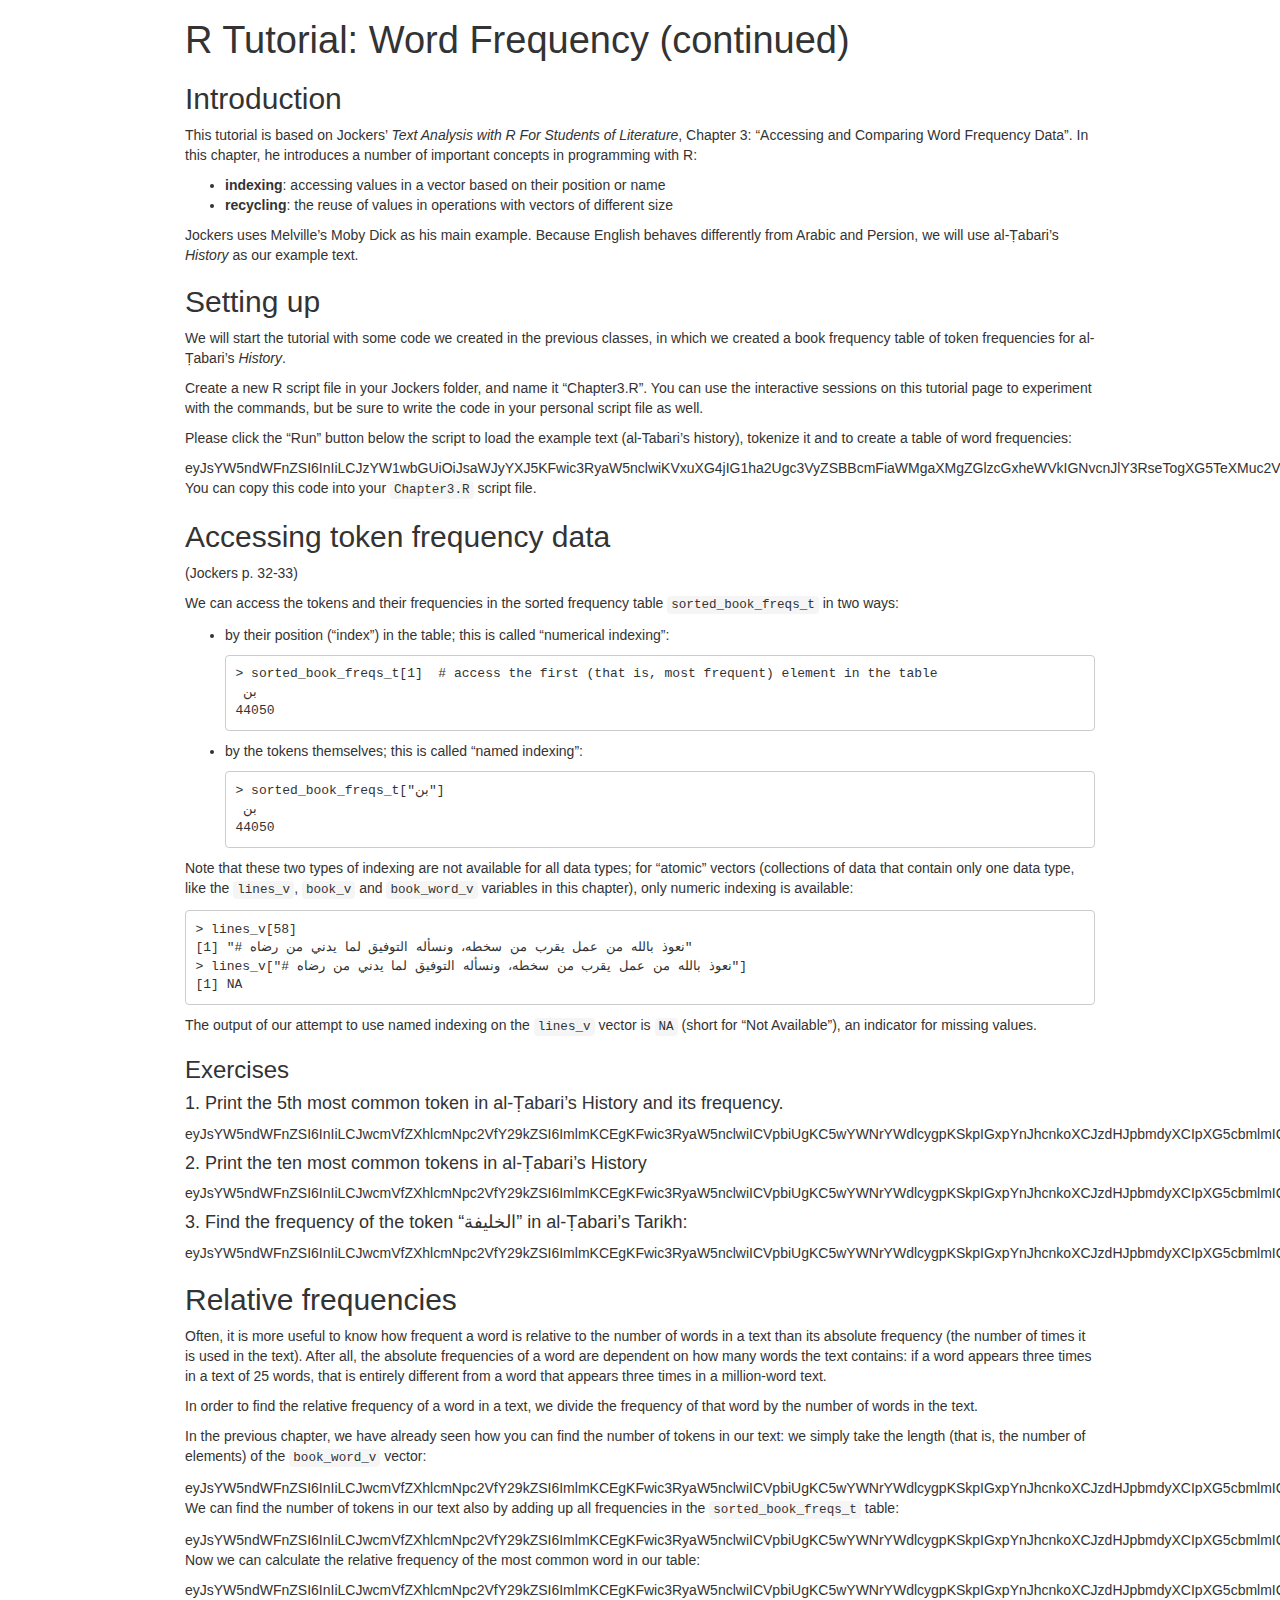
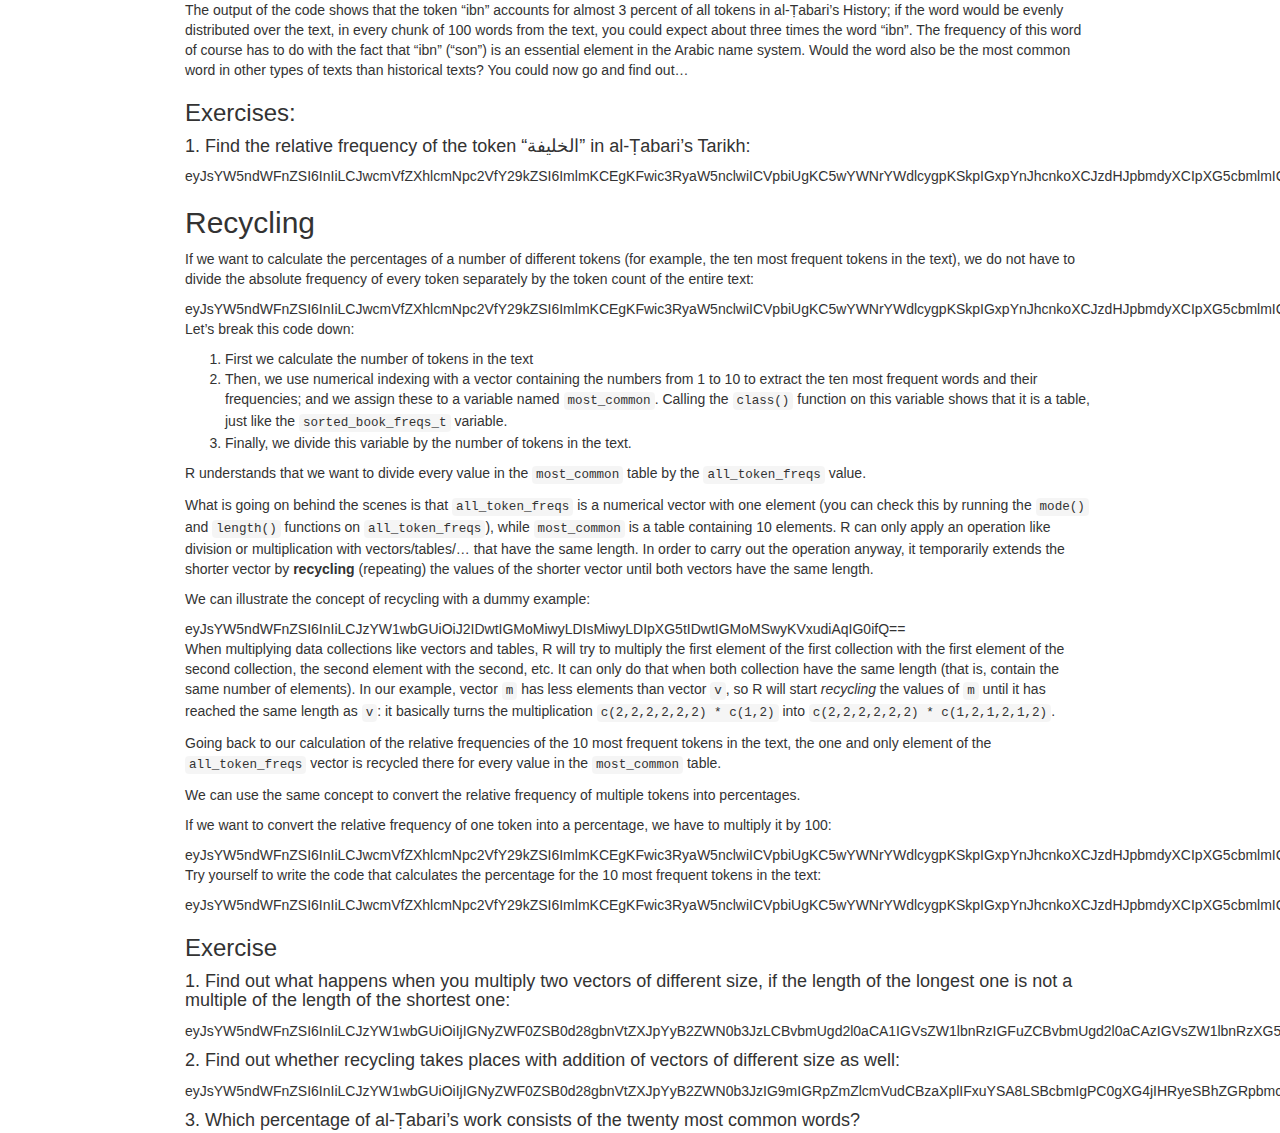
==== 3_Word_Frequencies.html @ c73b4a5f "Add chapter 3" ====
<!DOCTYPE html>

<html>

<head>

<meta charset="utf-8" />
<meta name="generator" content="pandoc" />
<meta http-equiv="X-UA-Compatible" content="IE=EDGE" />




<title>R Tutorial: Word Frequency (continued)</title>

<script src="3_Word_Frequencies_files/jquery-1.11.3/jquery.min.js"></script>
<meta name="viewport" content="width=device-width, initial-scale=1" />
<link href="3_Word_Frequencies_files/bootstrap-3.3.5/css/bootstrap.min.css" rel="stylesheet" />
<script src="3_Word_Frequencies_files/bootstrap-3.3.5/js/bootstrap.min.js"></script>
<script src="3_Word_Frequencies_files/bootstrap-3.3.5/shim/html5shiv.min.js"></script>
<script src="3_Word_Frequencies_files/bootstrap-3.3.5/shim/respond.min.js"></script>
<style>h1 {font-size: 34px;}
       h1.title {font-size: 38px;}
       h2 {font-size: 30px;}
       h3 {font-size: 24px;}
       h4 {font-size: 18px;}
       h5 {font-size: 16px;}
       h6 {font-size: 12px;}
       code {color: inherit; background-color: rgba(0, 0, 0, 0.04);}
       pre:not([class]) { background-color: white }</style>
<script src="3_Word_Frequencies_files/navigation-1.1/tabsets.js"></script>
<link href="3_Word_Frequencies_files/highlightjs-9.12.0/default.css" rel="stylesheet" />
<script src="3_Word_Frequencies_files/highlightjs-9.12.0/highlight.js"></script>

<style type="text/css">
  code{white-space: pre-wrap;}
  span.smallcaps{font-variant: small-caps;}
  span.underline{text-decoration: underline;}
  div.column{display: inline-block; vertical-align: top; width: 50%;}
  div.hanging-indent{margin-left: 1.5em; text-indent: -1.5em;}
  ul.task-list{list-style: none;}
    </style>

<style type="text/css">code{white-space: pre;}</style>
<script type="text/javascript">
if (window.hljs) {
  hljs.configure({languages: []});
  hljs.initHighlightingOnLoad();
  if (document.readyState && document.readyState === "complete") {
    window.setTimeout(function() { hljs.initHighlighting(); }, 0);
  }
}
</script>








<style type = "text/css">
.main-container {
  max-width: 940px;
  margin-left: auto;
  margin-right: auto;
}
img {
  max-width:100%;
}
.tabbed-pane {
  padding-top: 12px;
}
.html-widget {
  margin-bottom: 20px;
}
button.code-folding-btn:focus {
  outline: none;
}
summary {
  display: list-item;
}
pre code {
  padding: 0;
}
</style>



<!-- tabsets -->

<style type="text/css">
.tabset-dropdown > .nav-tabs {
  display: inline-table;
  max-height: 500px;
  min-height: 44px;
  overflow-y: auto;
  border: 1px solid #ddd;
  border-radius: 4px;
}

.tabset-dropdown > .nav-tabs > li.active:before {
  content: "";
  font-family: 'Glyphicons Halflings';
  display: inline-block;
  padding: 10px;
  border-right: 1px solid #ddd;
}

.tabset-dropdown > .nav-tabs.nav-tabs-open > li.active:before {
  content: "&#xe258;";
  border: none;
}

.tabset-dropdown > .nav-tabs.nav-tabs-open:before {
  content: "";
  font-family: 'Glyphicons Halflings';
  display: inline-block;
  padding: 10px;
  border-right: 1px solid #ddd;
}

.tabset-dropdown > .nav-tabs > li.active {
  display: block;
}

.tabset-dropdown > .nav-tabs > li > a,
.tabset-dropdown > .nav-tabs > li > a:focus,
.tabset-dropdown > .nav-tabs > li > a:hover {
  border: none;
  display: inline-block;
  border-radius: 4px;
  background-color: transparent;
}

.tabset-dropdown > .nav-tabs.nav-tabs-open > li {
  display: block;
  float: none;
}

.tabset-dropdown > .nav-tabs > li {
  display: none;
}
</style>

<!-- code folding -->




</head>

<body>


<div class="container-fluid main-container">




<div id="header">



<h1 class="title toc-ignore">R Tutorial: Word Frequency (continued)</h1>

</div>


<script src="https://cdn.datacamp.com/datacamp-light-latest.min.js"></script>
<div id="introduction" class="section level2">
<h2>Introduction</h2>
<p>This tutorial is based on Jockers’ <em>Text Analysis with R For Students of Literature</em>, Chapter 3: “Accessing and Comparing Word Frequency Data”. In this chapter, he introduces a number of important concepts in programming with R:</p>
<ul>
<li><strong>indexing</strong>: accessing values in a vector based on their position or name</li>
<li><strong>recycling</strong>: the reuse of values in operations with vectors of different size</li>
</ul>
<p>Jockers uses Melville’s Moby Dick as his main example. Because English behaves differently from Arabic and Persion, we will use al-Ṭabari’s <em>History</em> as our example text.</p>
</div>
<div id="setting-up" class="section level2">
<h2>Setting up</h2>
<p>We will start the tutorial with some code we created in the previous classes, in which we created a book frequency table of token frequencies for al-Ṭabari’s <em>History</em>.</p>
<p>Create a new R script file in your Jockers folder, and name it “Chapter3.R”. You can use the interactive sessions on this tutorial page to experiment with the commands, but be sure to write the code in your personal script file as well.</p>
<p>Please click the “Run” button below the script to load the example text (al-Tabari’s history), tokenize it and to create a table of word frequencies:</p>
<div data-datacamp-exercise="" data-height="300" data-encoded="true">
[base64]
</div>
<p>You can copy this code into your <code>Chapter3.R</code> script file.</p>
</div>
<div id="accessing-token-frequency-data" class="section level2">
<h2>Accessing token frequency data</h2>
<p>(Jockers p. 32-33)</p>
<p>We can access the tokens and their frequencies in the sorted frequency table <code>sorted_book_freqs_t</code> in two ways:</p>
<ul>
<li><p>by their position (“index”) in the table; this is called “numerical indexing”:</p>
<pre><code>&gt; sorted_book_freqs_t[1]  # access the first (that is, most frequent) element in the table
 بن 
44050 </code></pre></li>
<li><p>by the tokens themselves; this is called “named indexing”:</p>
<pre><code>&gt; sorted_book_freqs_t[&quot;بن&quot;]
 بن 
44050 </code></pre></li>
</ul>
<p>Note that these two types of indexing are not available for all data types; for “atomic” vectors (collections of data that contain only one data type, like the <code>lines_v</code>, <code>book_v</code> and <code>book_word_v</code> variables in this chapter), only numeric indexing is available:</p>
<pre><code>&gt; lines_v[58]
[1] &quot;# نعوذ بالله من عمل يقرب من سخطه، ونسأله التوفيق لما يدني من رضاه&quot;
&gt; lines_v[&quot;# نعوذ بالله من عمل يقرب من سخطه، ونسأله التوفيق لما يدني من رضاه&quot;]
[1] NA</code></pre>
<p>The output of our attempt to use named indexing on the <code>lines_v</code> vector is <code>NA</code> (short for “Not Available”), an indicator for missing values.</p>
<div id="exercises" class="section level3">
<h3>Exercises</h3>
<div id="print-the-5th-most-common-token-in-al-ṭabaris-history-and-its-frequency." class="section level4">
<h4>1. Print the 5th most common token in al-Ṭabari’s History and its frequency.</h4>
<div data-datacamp-exercise="" data-height="300" data-encoded="true">
[base64]
</div>
</div>
<div id="print-the-ten-most-common-tokens-in-al-ṭabaris-history" class="section level4">
<h4>2. Print the ten most common tokens in al-Ṭabari’s History</h4>
<div data-datacamp-exercise="" data-height="300" data-encoded="true">
[base64]
</div>
</div>
<div id="find-the-frequency-of-the-token-الخليفة-in-al-ṭabaris-tarikh" class="section level4">
<h4>3. Find the frequency of the token “الخليفة” in al-Ṭabari’s Tarikh:</h4>
<div data-datacamp-exercise="" data-height="300" data-encoded="true">
[base64]
</div>
</div>
</div>
</div>
<div id="relative-frequencies" class="section level2">
<h2>Relative frequencies</h2>
<p>Often, it is more useful to know how frequent a word is relative to the number of words in a text than its absolute frequency (the number of times it is used in the text). After all, the absolute frequencies of a word are dependent on how many words the text contains: if a word appears three times in a text of 25 words, that is entirely different from a word that appears three times in a million-word text.</p>
<p>In order to find the relative frequency of a word in a text, we divide the frequency of that word by the number of words in the text.</p>
<p>In the previous chapter, we have already seen how you can find the number of tokens in our text: we simply take the length (that is, the number of elements) of the <code>book_word_v</code> vector:</p>
<div data-datacamp-exercise="" data-height="300" data-encoded="true">
[base64]
</div>
<p>We can find the number of tokens in our text also by adding up all frequencies in the <code>sorted_book_freqs_t</code> table:</p>
<div data-datacamp-exercise="" data-height="300" data-encoded="true">
[base64]
</div>
<p>Now we can calculate the relative frequency of the most common word in our table:</p>
<div data-datacamp-exercise="" data-height="300" data-encoded="true">
[base64]
</div>
<p>The output of the code shows that the token “ibn” accounts for almost 3 percent of all tokens in al-Ṭabari’s History; if the word would be evenly distributed over the text, in every chunk of 100 words from the text, you could expect about three times the word “ibn”. The frequency of this word of course has to do with the fact that “ibn” (“son”) is an essential element in the Arabic name system. Would the word also be the most common word in other types of texts than historical texts? You could now go and find out…</p>
<div id="exercises-1" class="section level3">
<h3>Exercises:</h3>
<div id="find-the-relative-frequency-of-the-token-الخليفة-in-al-ṭabaris-tarikh" class="section level4">
<h4>1. Find the relative frequency of the token “الخليفة” in al-Ṭabari’s Tarikh:</h4>
<div data-datacamp-exercise="" data-height="300" data-encoded="true">
[base64]
</div>
</div>
</div>
</div>
<div id="recycling" class="section level2">
<h2>Recycling</h2>
<p>If we want to calculate the percentages of a number of different tokens (for example, the ten most frequent tokens in the text), we do not have to divide the absolute frequency of every token separately by the token count of the entire text:</p>
<div data-datacamp-exercise="" data-height="300" data-encoded="true">
[base64]
</div>
<p>Let’s break this code down:</p>
<ol style="list-style-type: decimal">
<li>First we calculate the number of tokens in the text</li>
<li>Then, we use numerical indexing with a vector containing the numbers from 1 to 10 to extract the ten most frequent words and their frequencies; and we assign these to a variable named <code>most_common</code>. Calling the <code>class()</code> function on this variable shows that it is a table, just like the <code>sorted_book_freqs_t</code> variable.</li>
<li>Finally, we divide this variable by the number of tokens in the text.</li>
</ol>
<p>R understands that we want to divide every value in the <code>most_common</code> table by the <code>all_token_freqs</code> value.</p>
<p>What is going on behind the scenes is that <code>all_token_freqs</code> is a numerical vector with one element (you can check this by running the <code>mode()</code> and <code>length()</code> functions on <code>all_token_freqs</code>), while <code>most_common</code> is a table containing 10 elements. R can only apply an operation like division or multiplication with vectors/tables/… that have the same length. In order to carry out the operation anyway, it temporarily extends the shorter vector by <strong>recycling</strong> (repeating) the values of the shorter vector until both vectors have the same length.</p>
<p>We can illustrate the concept of recycling with a dummy example:</p>
<div data-datacamp-exercise="" data-height="300" data-encoded="true">
eyJsYW5ndWFnZSI6InIiLCJzYW1wbGUiOiJ2IDwtIGMoMiwyLDIsMiwyLDIpXG5tIDwtIGMoMSwyKVxudiAqIG0ifQ==
</div>
<p>When multiplying data collections like vectors and tables, R will try to multiply the first element of the first collection with the first element of the second collection, the second element with the second, etc. It can only do that when both collection have the same length (that is, contain the same number of elements). In our example, vector <code>m</code> has less elements than vector <code>v</code>, so R will start <em>recycling</em> the values of <code>m</code> until it has reached the same length as <code>v</code>: it basically turns the multiplication <code>c(2,2,2,2,2,2) * c(1,2)</code> into <code>c(2,2,2,2,2,2) * c(1,2,1,2,1,2)</code>.</p>
<p>Going back to our calculation of the relative frequencies of the 10 most frequent tokens in the text, the one and only element of the <code>all_token_freqs</code> vector is recycled there for every value in the <code>most_common</code> table.</p>
<p>We can use the same concept to convert the relative frequency of multiple tokens into percentages.</p>
<p>If we want to convert the relative frequency of one token into a percentage, we have to multiply it by 100:</p>
<div data-datacamp-exercise="" data-height="300" data-encoded="true">
[base64]
</div>
<p>Try yourself to write the code that calculates the percentage for the 10 most frequent tokens in the text:</p>
<div data-datacamp-exercise="" data-height="300" data-encoded="true">
[base64]
</div>
<div id="exercise" class="section level3">
<h3>Exercise</h3>
<div id="find-out-what-happens-when-you-multiply-two-vectors-of-different-size-if-the-length-of-the-longest-one-is-not-a-multiple-of-the-length-of-the-shortest-one" class="section level4">
<h4>1. Find out what happens when you multiply two vectors of different size, if the length of the longest one is not a multiple of the length of the shortest one:</h4>
<div data-datacamp-exercise="" data-height="300" data-encoded="true">
[base64]
</div>
</div>
<div id="find-out-whether-recycling-takes-places-with-addition-of-vectors-of-different-size-as-well" class="section level4">
<h4>2. Find out whether recycling takes places with addition of vectors of different size as well:</h4>
<div data-datacamp-exercise="" data-height="300" data-encoded="true">
eyJsYW5ndWFnZSI6InIiLCJzYW1wbGUiOiIjIGNyZWF0ZSB0d28gbnVtZXJpYyB2ZWN0b3JzIG9mIGRpZmZlcmVudCBzaXplIFxuYSA8LSBcbmIgPC0gXG4jIHRyeSBhZGRpbmcgdGhlbS4gV2hhdCBoYXBwZW5zPyJ9
</div>
</div>
<div id="which-percentage-of-al-ṭabaris-work-consists-of-the-twenty-most-common-words" class="section level4">
<h4>3. Which percentage of al-Ṭabari’s work consists of the twenty most common words?</h4>
<div data-datacamp-exercise="" data-height="300" data-encoded="true">
[base64]
</div>
</div>
</div>
</div>




</div>

<script>

// add bootstrap table styles to pandoc tables
function bootstrapStylePandocTables() {
  $('tr.odd').parent('tbody').parent('table').addClass('table table-condensed');
}
$(document).ready(function () {
  bootstrapStylePandocTables();
});


</script>

<!-- tabsets -->

<script>
$(document).ready(function () {
  window.buildTabsets("TOC");
});

$(document).ready(function () {
  $('.tabset-dropdown > .nav-tabs > li').click(function () {
    $(this).parent().toggleClass('nav-tabs-open');
  });
});
</script>

<!-- code folding -->


<!-- dynamically load mathjax for compatibility with self-contained -->
<script>
  (function () {
    var script = document.createElement("script");
    script.type = "text/javascript";
    script.src  = "https://mathjax.rstudio.com/latest/MathJax.js?config=TeX-AMS-MML_HTMLorMML";
    document.getElementsByTagName("head")[0].appendChild(script);
  })();
</script>

</body>
</html>
---- 3_Word_Frequencies_files/highlightjs-9.12.0/default.css ----
.hljs-literal {
  color: #990073;
}

.hljs-number {
  color: #099;
}

.hljs-comment {
  color: #998;
  font-style: italic;
}

.hljs-keyword {
  color: #900;
  font-weight: bold;
}

.hljs-string {
  color: #d14;
}
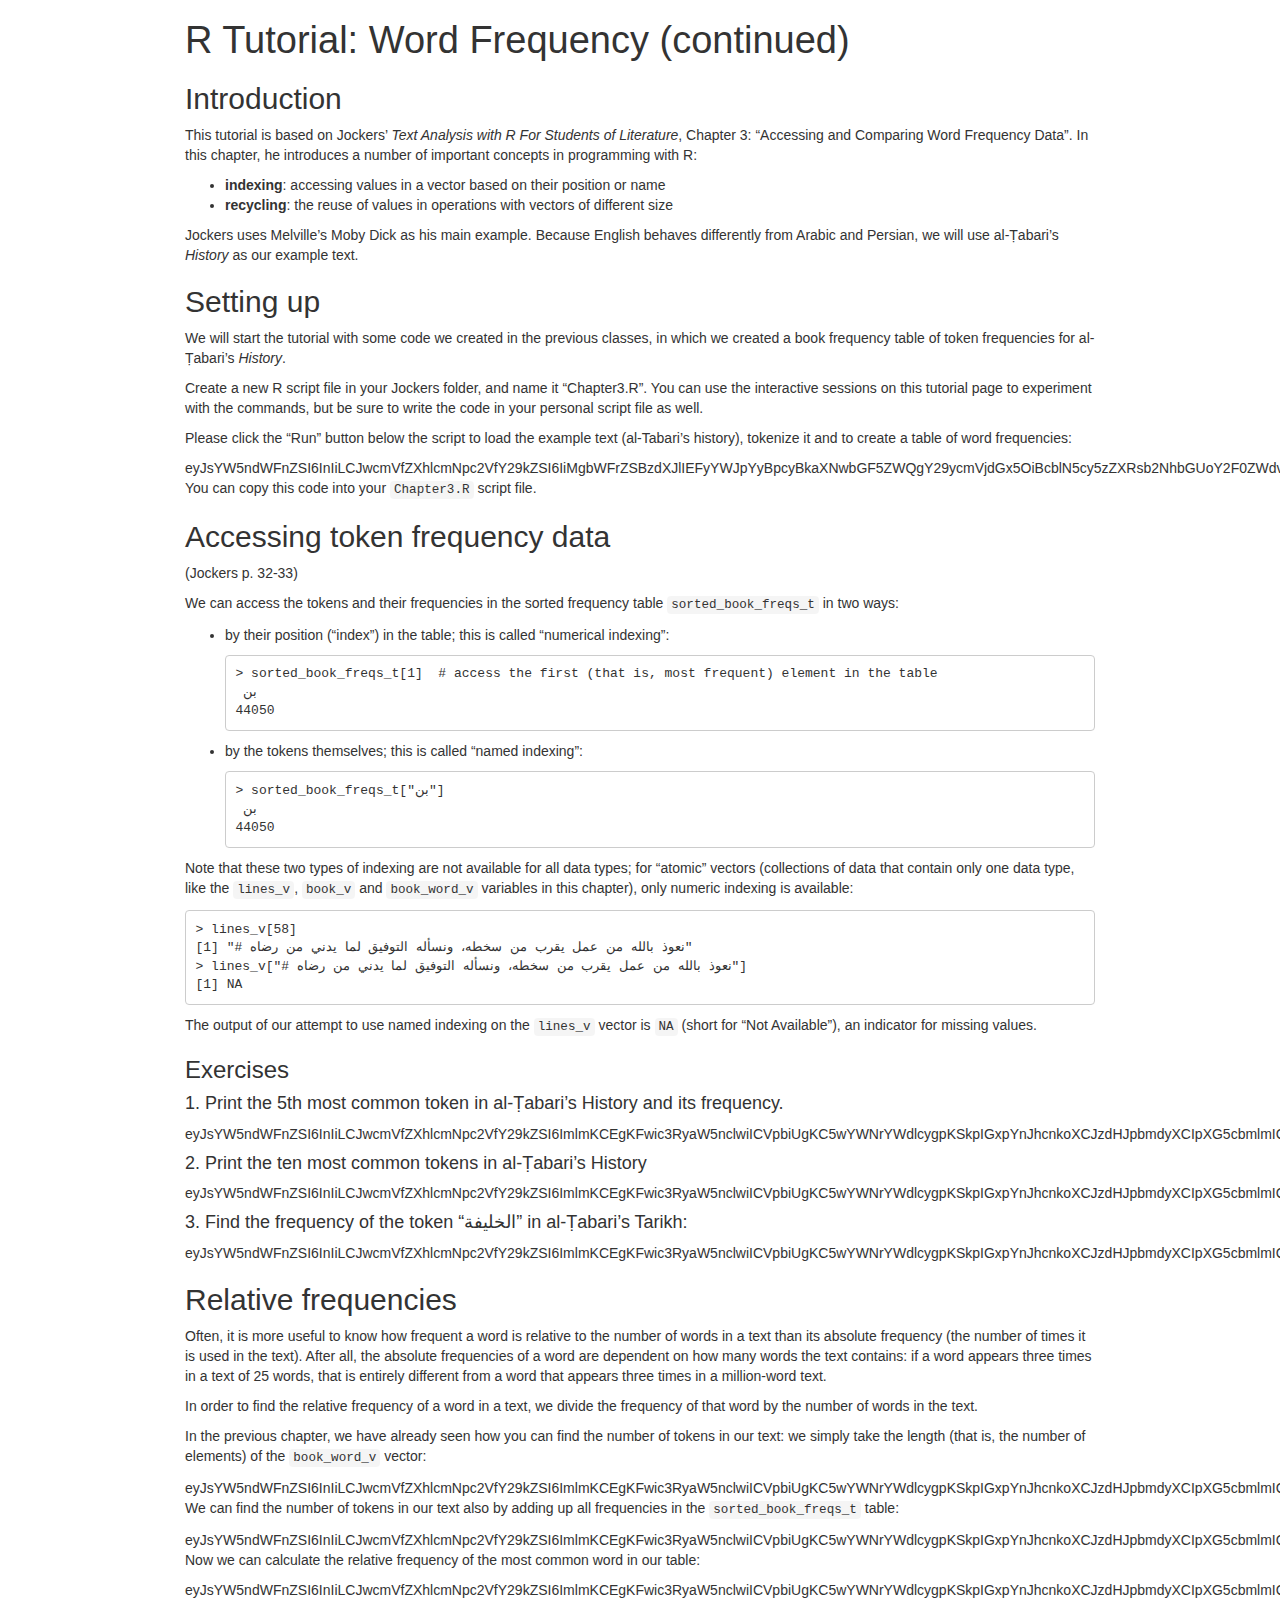
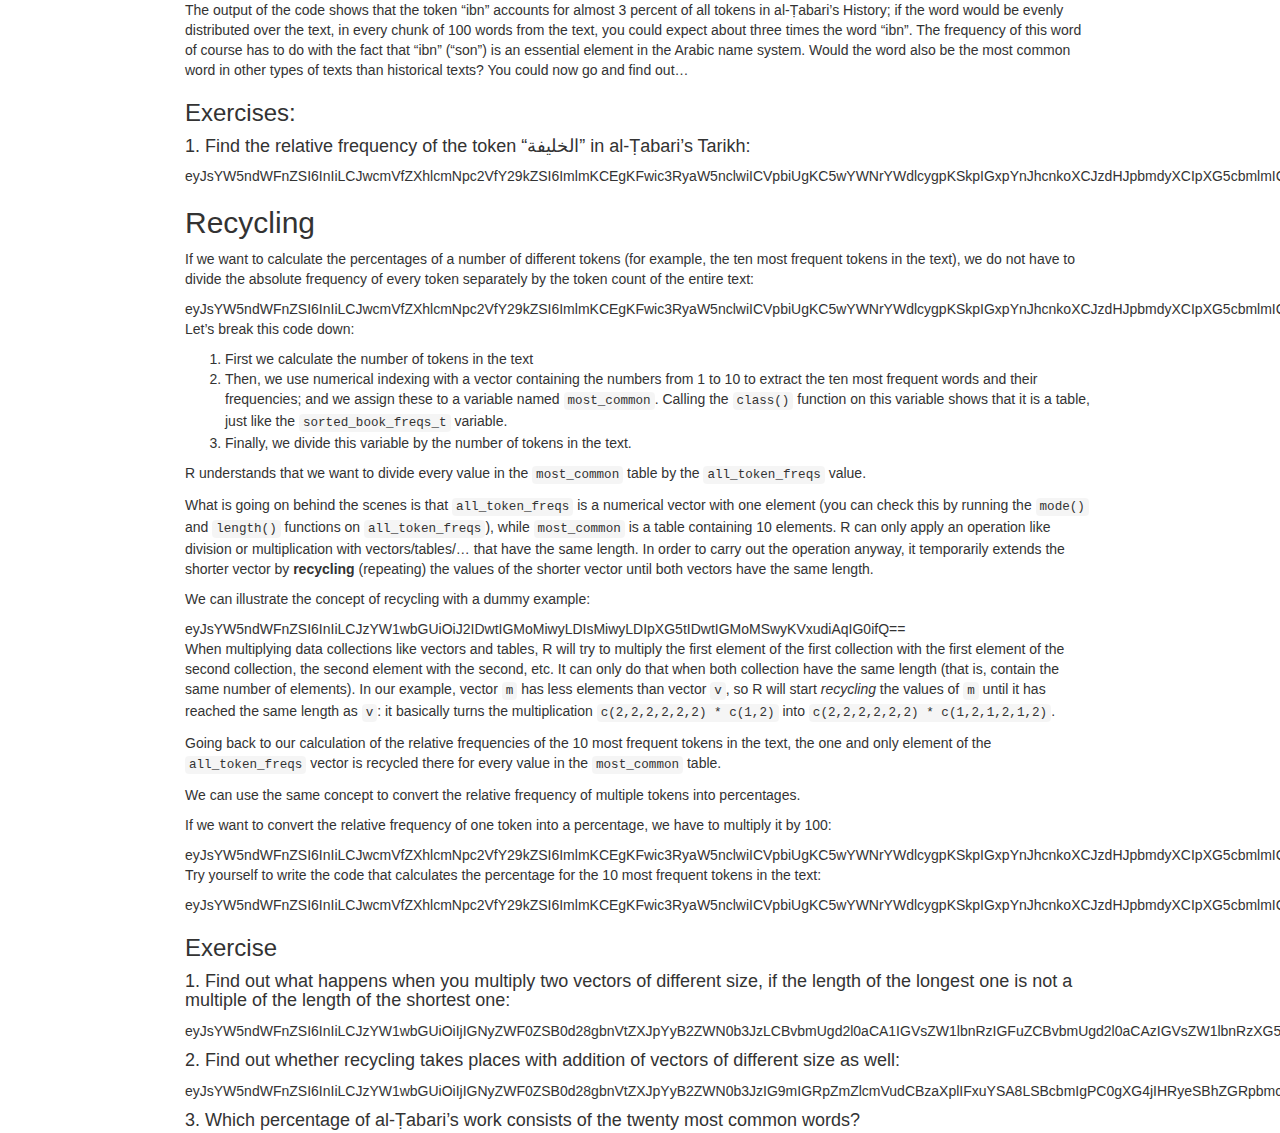
==== commit 0ba4c57a: "Add chapter 5, with exercises" ====
--- a/3_Word_Frequencies.html
+++ b/3_Word_Frequencies.html
@@ -56,6 +56,7 @@
 
 
 
+<link rel="stylesheet" href="style.css" type="text/css" />
 
 
 
@@ -175,7 +176,7 @@
 <li><strong>indexing</strong>: accessing values in a vector based on their position or name</li>
 <li><strong>recycling</strong>: the reuse of values in operations with vectors of different size</li>
 </ul>
-<p>Jockers uses Melville’s Moby Dick as his main example. Because English behaves differently from Arabic and Persion, we will use al-Ṭabari’s <em>History</em> as our example text.</p>
+<p>Jockers uses Melville’s Moby Dick as his main example. Because English behaves differently from Arabic and Persian, we will use al-Ṭabari’s <em>History</em> as our example text.</p>
 </div>
 <div id="setting-up" class="section level2">
 <h2>Setting up</h2>
@@ -183,7 +184,7 @@
 <p>Create a new R script file in your Jockers folder, and name it “Chapter3.R”. You can use the interactive sessions on this tutorial page to experiment with the commands, but be sure to write the code in your personal script file as well.</p>
 <p>Please click the “Run” button below the script to load the example text (al-Tabari’s history), tokenize it and to create a table of word frequencies:</p>
 <div data-datacamp-exercise="" data-height="300" data-encoded="true">
-[base64]
+[base64]
 </div>
 <p>You can copy this code into your <code>Chapter3.R</code> script file.</p>
 </div>
--- a/style.css
+++ b/style.css
@@ -0,0 +1,10 @@
+blockquote {
+  background: #f9f9f9;
+  border-left: 10px solid #ccc;
+  margin: 1.5em 10px;
+  padding: 0.5em 10px;
+}
+blockquote p {
+  display: inline;
+  font-size: 14px;
+}